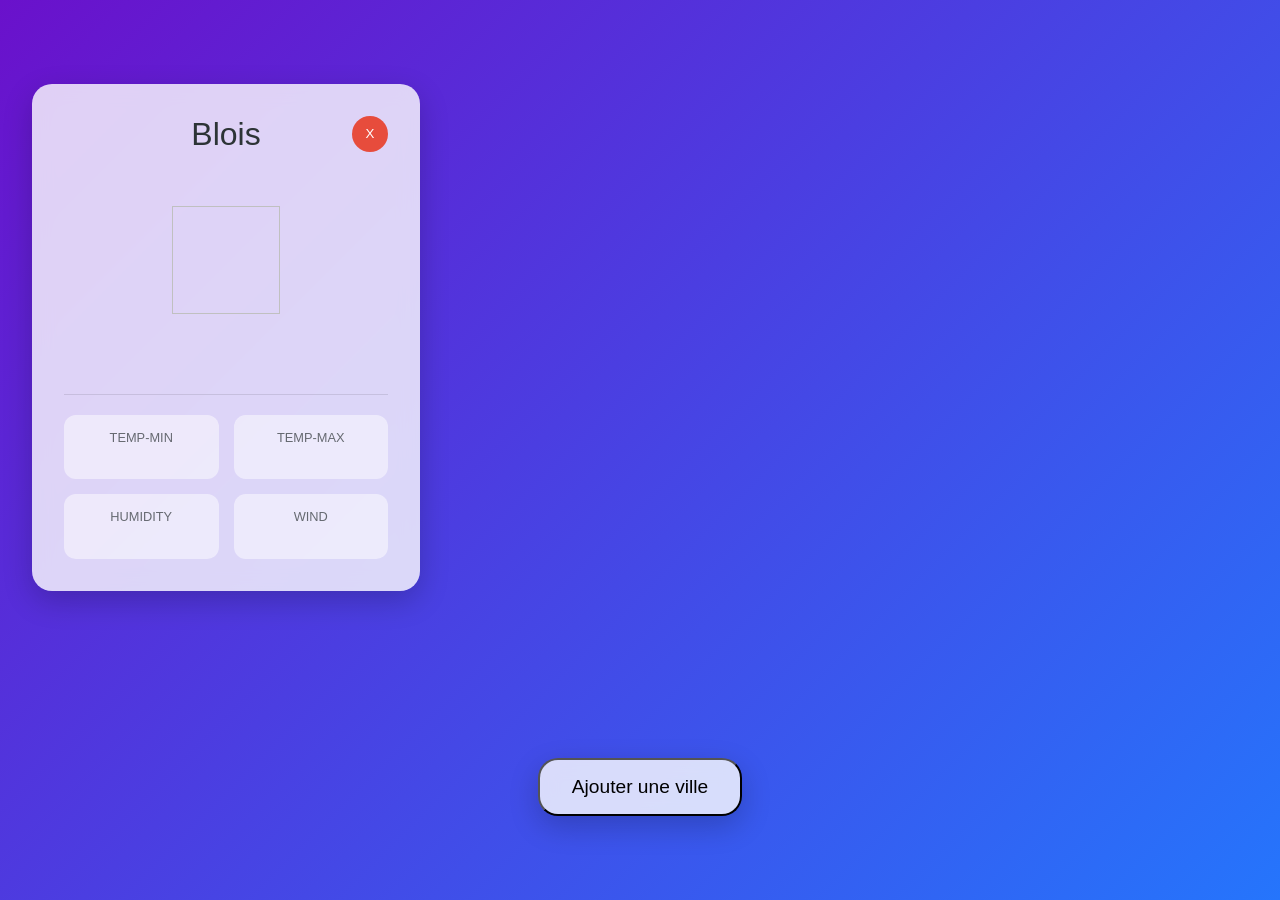
==== index.html @ 262f262c "Add files via upload" ====
<!DOCTYPE html>
<html lang="fr">

<head>
    <meta charset="UTF-8">
    <link rel="stylesheet" href="style.css">
    <script defer src="code.js"></script>
    <script defer src="script.js"></script>
    <meta name="viewport" content="width=device-width, initial-scale=1.0">
    <title>Ma Météo</title>
</head>

<body>
    <div class="container">
        <!-- <div class="card">
            <header>
                <bouton class="delete-btn">X</button>
                <h1 id="city">Blois</h1>
                <p id="date"></p>
                <p id="meteo"></p>
                <img id="image"/>
            </header>

            <div class="weather-now">
                <div class="temp-main">
                    <p id="temp-main"></p>
                </div>
                <p id="meteoG"></p>
                <img id="imageG"/>
            </div>

            <div class="weather-details">
                <div class="detail-card">
                    <span class="label">Min</span>
                    <span class="value">
                        <p id="temp-min"></p>
                    </span>
                </div>
                <div class="detail-card">
                    <span class="label">Max</span>
                    <span class="value">
                        <p id="temp-max"></p>
                    </span>
                </div>
                <div class="detail-card">
                    <span class="label">Humidité</span>
                    <span class="value">
                        <p id="humidity"></p>
                    </span>
                </div>
                <div class="detail-card">
                    <span class="label">Vent</span>
                    <span class="value">
                        <p id="wind"></p>
                    </span>
                </div>
            </div>

            <button class="refresh-btn">Mettre à jour</button>
        </div>

        <div class="card">
            <header>
                <h1 id="city">Blois</h1>
                <p id="date"></p>
                <p id="meteo"></p>
            </header>

            <div class="weather-now">
            </div>

            <div class="weather-details">
            </div>
        </div> -->
    </div>

    <button class="card" id="add-card-btn">Ajouter une ville</button>

</body>

</html>
---- style.css ----
/* --- CONFIGURATION RAPIDE --- */
:root {
    --bg-color: #e0eafc;
    --accent-color: #6a11cb;
    --text-color: #2d3436;
    --card-bg: rgba(255, 255, 255, 0.8);
}

body {
    font-family: 'Segoe UI', Tahoma, Geneva, Verdana, sans-serif;
    background: linear-gradient(135deg, #6a11cb 0%, #2575fc 100%);
    background-attachment: fixed;
    color: var(--text-color);
    display: flex;
    flex-wrap: wrap;
    justify-content: center;
    align-items: center;
    min-height: 100vh;
    margin: 0;
}

.container {
    width: 100%;
    display: flex;
    flex-wrap: wrap;
}

.card {
    width: 36vh;
    max-width: 450px;
    background: var(--card-bg);
    backdrop-filter: blur(10px);
    padding: 2rem;
    margin: 2rem;
    border-radius: 20px;
    box-shadow: 0 10px 30px rgba(0, 0, 0, 0.2);
    text-align: center;
}

button.card {
    width: auto;
    padding: 1rem 2rem;
    margin: 2rem;
    font-size: 1.2rem;
    position: sticky;
    bottom: 1vh;
}
h1 {
    margin-top: 0;
    font-weight: 300;
}

/* --- SECTION ACTUELLE --- */
.weather-now {
    margin: 20px 0;
}

.temp-main {
    font-size: 4rem;
    font-weight: bold;
    margin: 10px 0;
    color: var(--accent-color);
}

/* --- GRILLE DES DÉTAILS --- */
.weather-details {
    display: grid;
    grid-template-columns: 1fr 1fr;
    gap: 15px;
    margin-top: 20px;
    border-top: 1px solid rgba(0, 0, 0, 0.1);
    padding-top: 20px;
}

.detail-card {
    background: rgba(255, 255, 255, 0.5);
    padding: 15px;
    border-radius: 12px;
}

.label {
    display: block;
    font-size: 0.8rem;
    text-transform: uppercase;
    opacity: 0.7;
    margin-bottom: 5px;
}

.value {
    font-size: 1.2rem;
    font-weight: 600;
}

/* Bouton pour plus tard (API) */
.refresh-btn {
    margin-top: 25px;
    padding: 10px 20px;
    border: none;
    border-radius: 25px;
    background: var(--accent-color);
    color: white;
    cursor: pointer;
    transition: transform 0.2s;
}

.refresh-btn:hover {
    transform: scale(1.05);
}

.btn-supprimer {
    background: #e74c3c;
    color: white;
    border: none;
    border-radius: 25px;
    cursor: pointer;
    margin-left: auto;
    width: 4vh;
    height: 4vh;
    text-align: center;
    transition: transform 0.2s;
    position: absolute;
    top: 0;
    right: 0;
}

.btn-supprimer:hover {
    transform: scale(1.1);
}


header {
    position: relative;
    display: flex;
    flex-direction: column;
}

/* --- NOUVEAU STYLE POUR MÉTÉO GÉNÉRALE --- */
/* --- les element p et img de cette classe doivent etre un au dessus de l'autre mais assez proches --- */
.meteo {
    display: grid;
    grid-template-columns: 1fr;
    gap: 0px;
    justify-items: center;

}

.meteo img {
    width: 12vh;
    height: 12vh;
    margin-bottom: 0%;
}

.meteo p {
    margin-top: 0%;
}
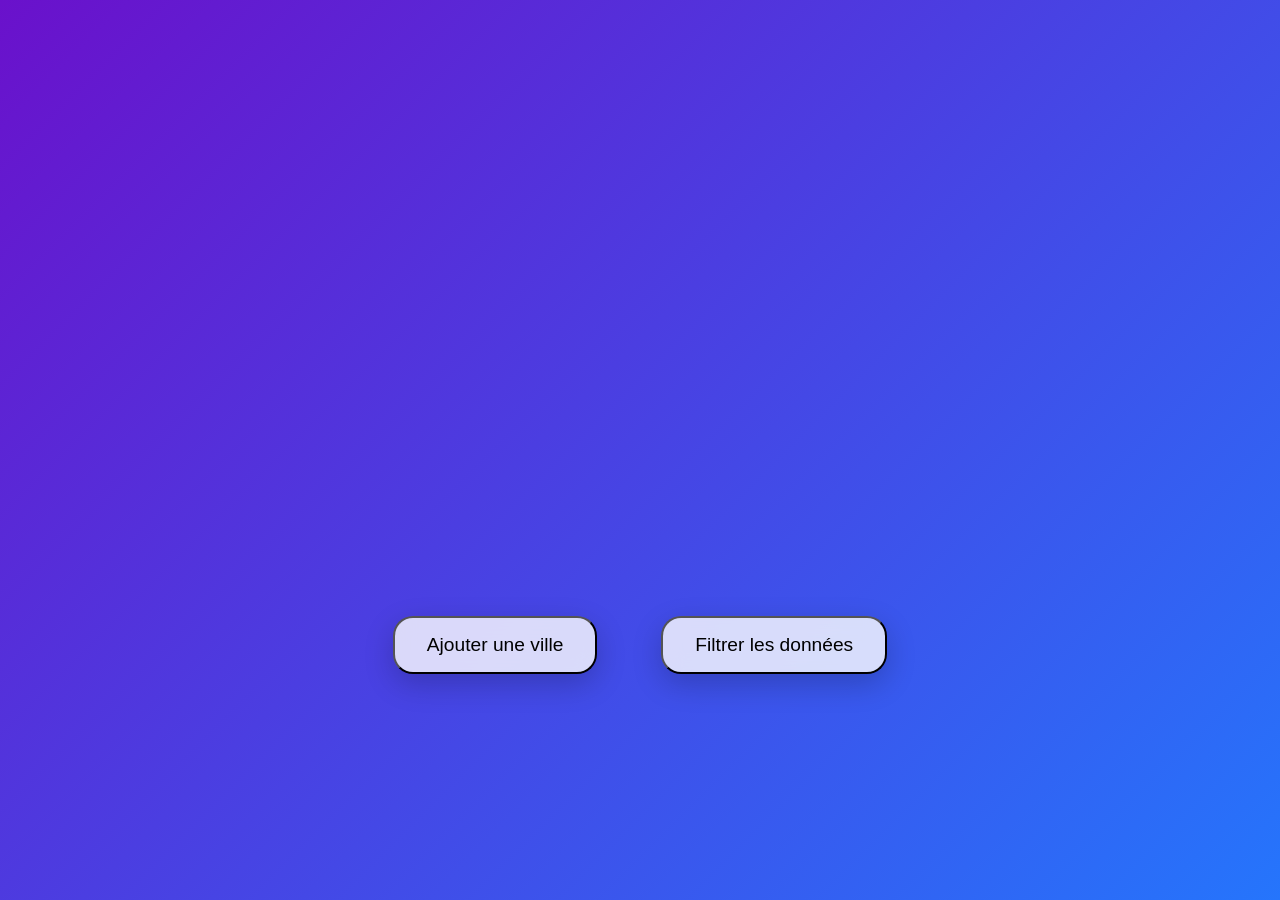
==== commit cb1b982f: "Add files via upload" ====
--- a/index.html
+++ b/index.html
@@ -14,7 +14,6 @@
     <div class="container">
         <!-- <div class="card">
             <header>
-                <bouton class="delete-btn">X</button>
                 <h1 id="city">Blois</h1>
                 <p id="date"></p>
                 <p id="meteo"></p>
@@ -75,6 +74,7 @@
     </div>
 
     <button class="card" id="add-card-btn">Ajouter une ville</button>
+    <button class="card" id="filtre">Filtrer les données</button>
 
 </body>
 
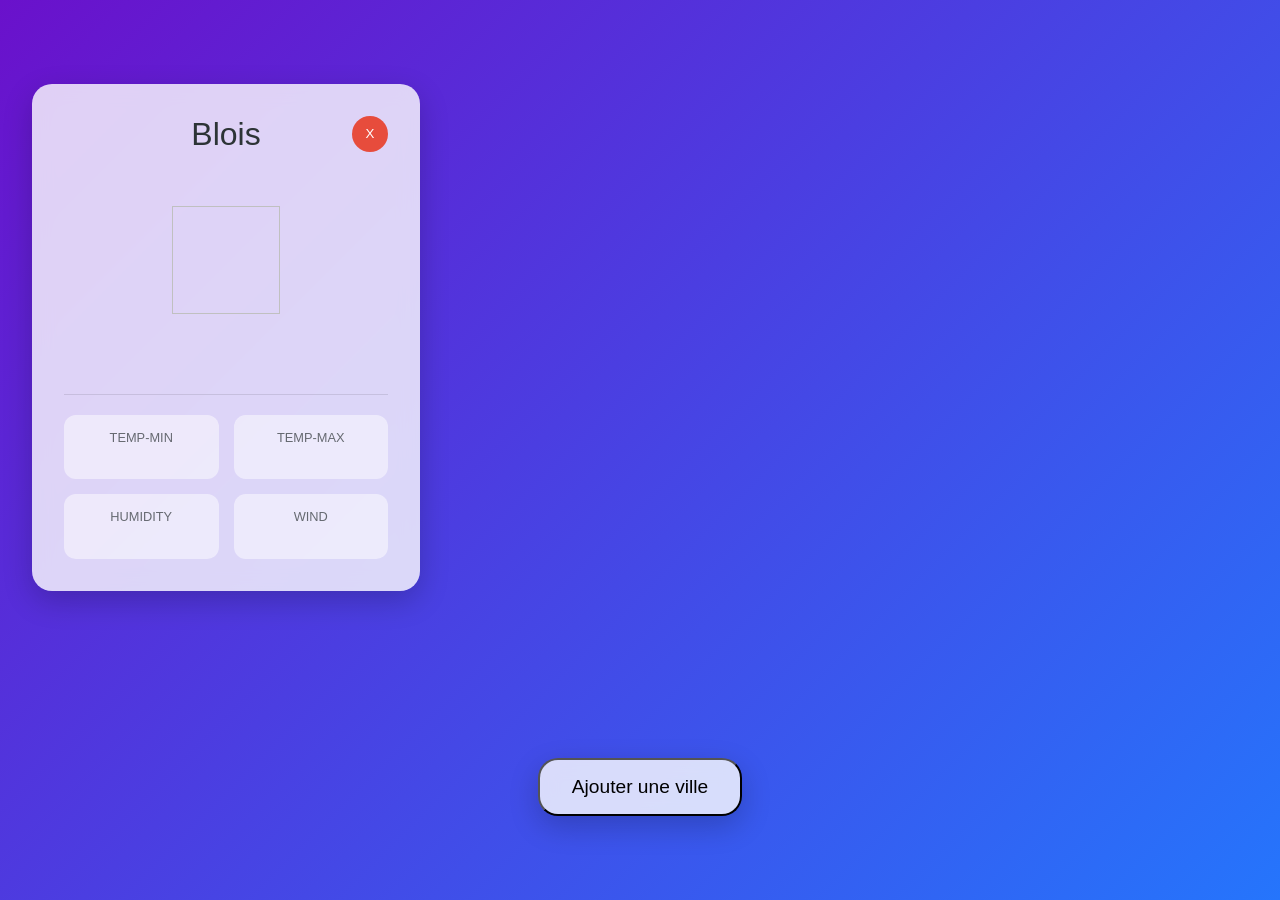
==== commit b39a56d9: "Merge pull request #2 from Victor8522/Victor-patch-1 Add files via upload" ====
--- a/index.html
+++ b/index.html
@@ -14,6 +14,7 @@
     <div class="container">
         <!-- <div class="card">
             <header>
+                <bouton class="delete-btn">X</button>
                 <h1 id="city">Blois</h1>
                 <p id="date"></p>
                 <p id="meteo"></p>
@@ -74,7 +75,6 @@
     </div>
 
     <button class="card" id="add-card-btn">Ajouter une ville</button>
-    <button class="card" id="filtre">Filtrer les données</button>
 
 </body>
 
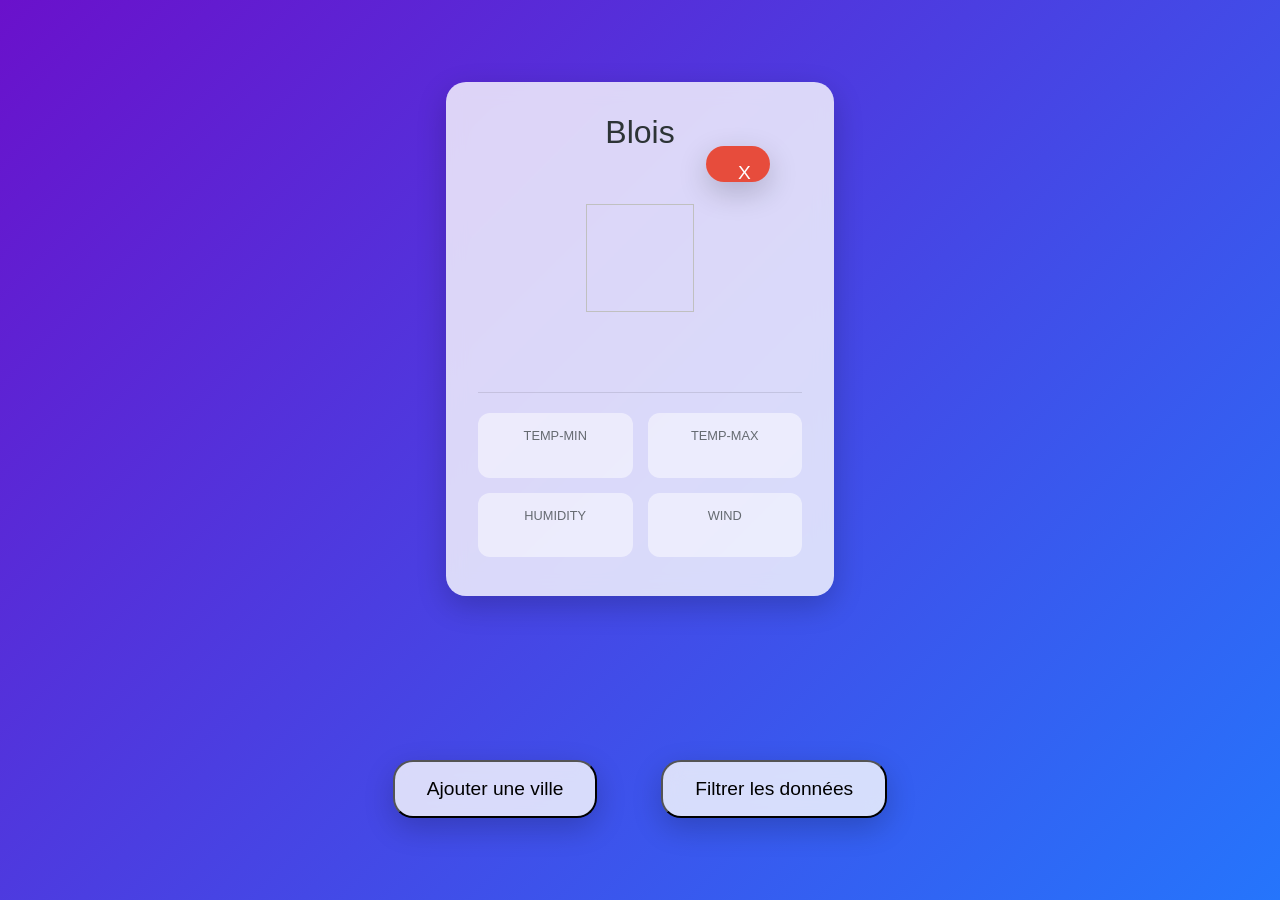
==== commit da6bd924: "Add files via upload" ====
--- a/index.html
+++ b/index.html
@@ -74,7 +74,8 @@
         </div> -->
     </div>
 
-    <button class="card" id="add-card-btn">Ajouter une ville</button>
+    <button id="add-card-btn">Ajouter une ville</button>
+    <button id="filtre">Filtrer les données</button>
 
 </body>
 
--- a/style.css
+++ b/style.css
@@ -23,10 +23,15 @@
     width: 100%;
     display: flex;
     flex-wrap: wrap;
+    align-content: center;
+    align-items: center;
+    justify-content: center;
+    justify-items: center;
 }
 
 .card {
     width: 36vh;
+    min-height: 50vh;
     max-width: 450px;
     background: var(--card-bg);
     backdrop-filter: blur(10px);
@@ -37,7 +42,12 @@
     text-align: center;
 }
 
-button.card {
+button {
+    background: var(--card-bg);
+    backdrop-filter: blur(10px);
+    box-shadow: 0 10px 30px rgba(0, 0, 0, 0.2);
+    text-align: center;
+    border-radius: 20px;
     width: auto;
     padding: 1rem 2rem;
     margin: 2rem;
@@ -45,6 +55,7 @@
     position: sticky;
     bottom: 1vh;
 }
+
 h1 {
     margin-top: 0;
     font-weight: 300;
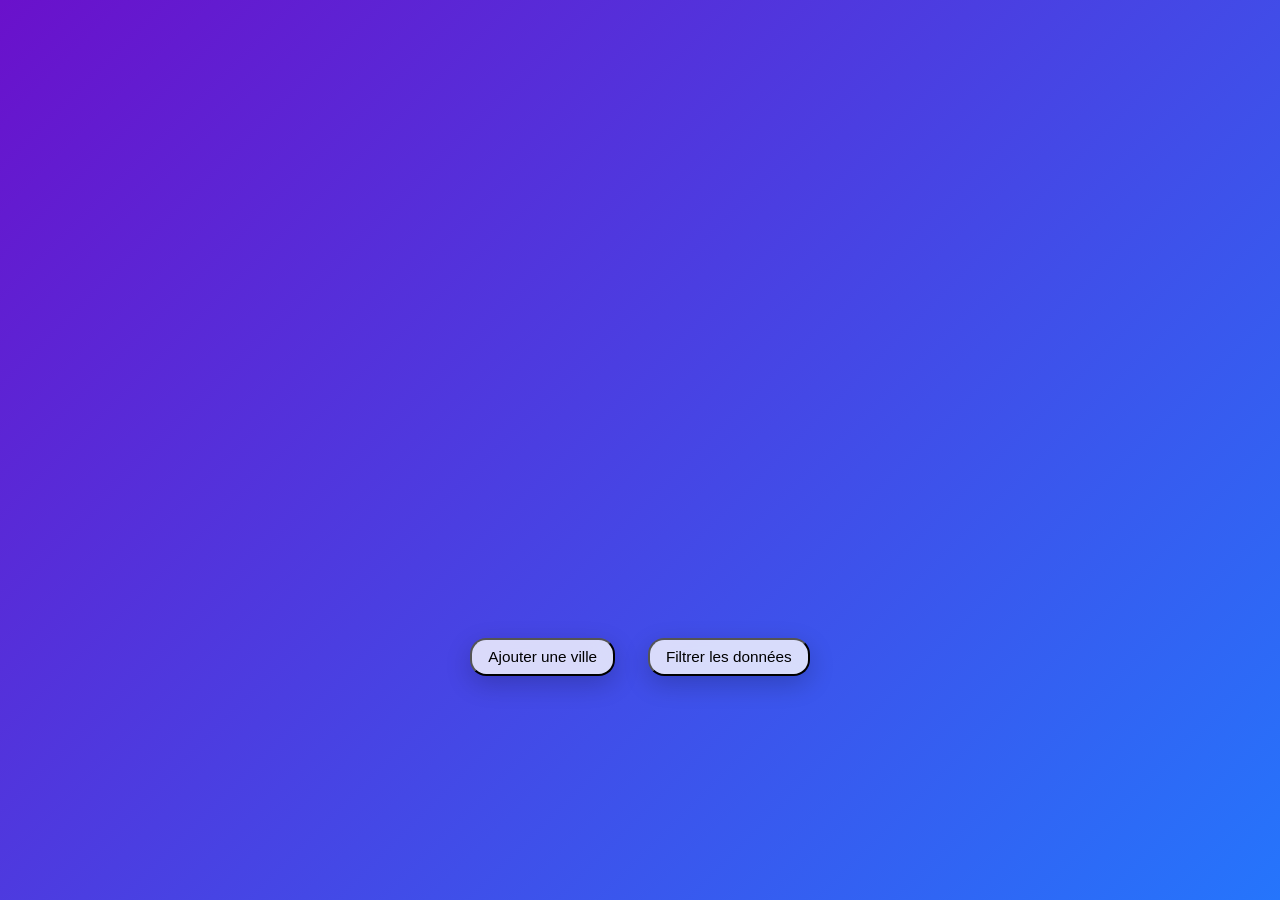
==== commit 30bd102d: "Add files via upload" ====
--- a/index.html
+++ b/index.html
@@ -14,7 +14,6 @@
     <div class="container">
         <!-- <div class="card">
             <header>
-                <bouton class="delete-btn">X</button>
                 <h1 id="city">Blois</h1>
                 <p id="date"></p>
                 <p id="meteo"></p>
@@ -74,8 +73,8 @@
         </div> -->
     </div>
 
-    <button id="add-card-btn">Ajouter une ville</button>
-    <button id="filtre">Filtrer les données</button>
+    <button class="button-sticky" id="add-card-btn">Ajouter une ville</button>
+    <button class="button-sticky" id="filtre">Filtrer les données</button>
 
 </body>
 
--- a/style.css
+++ b/style.css
@@ -1,9 +1,14 @@
-/* --- CONFIGURATION RAPIDE --- */
+/* ==========================================
+   1. VARIABLES & CONFIGURATION
+   ========================================== */
 :root {
     --bg-color: #e0eafc;
     --accent-color: #6a11cb;
     --text-color: #2d3436;
     --card-bg: rgba(255, 255, 255, 0.8);
+    
+    /* On garde des ombres en PX pour la précision du rendu visuel */
+    --shadow-main: 0 0.9vh 2.8vh rgba(0, 0, 0, 0.2);
 }
 
 body {
@@ -19,97 +24,113 @@
     margin: 0;
 }
 
+/* ==========================================
+   2. STRUCTURE DE MISE EN PAGE
+   ========================================== */
 .container {
     width: 100%;
     display: flex;
     flex-wrap: wrap;
-    align-content: center;
-    align-items: center;
     justify-content: center;
-    justify-items: center;
 }
 
 .card {
     width: 36vh;
     min-height: 50vh;
-    max-width: 450px;
+    max-width: 450px; /* Gardé en PX (voir explications plus bas) */
     background: var(--card-bg);
     backdrop-filter: blur(10px);
-    padding: 2rem;
-    margin: 2rem;
-    border-radius: 20px;
-    box-shadow: 0 10px 30px rgba(0, 0, 0, 0.2);
+    padding: 1.8vh; 
+    margin: 1.8vh;
+    border-radius: 1.8vh;
+    box-shadow: var(--shadow-main);
     text-align: center;
+    position: relative; /* Nécessaire pour le bouton supprimer absolu */
 }
 
-button {
-    background: var(--card-bg);
-    backdrop-filter: blur(10px);
-    box-shadow: 0 10px 30px rgba(0, 0, 0, 0.2);
-    text-align: center;
-    border-radius: 20px;
-    width: auto;
-    padding: 1rem 2rem;
-    margin: 2rem;
-    font-size: 1.2rem;
-    position: sticky;
-    bottom: 1vh;
+/* ==========================================
+   3. TYPOGRAPHIE & TITRES
+   ========================================== */
+h1 {
+    margin-top: 0;
+    font-weight: 300; /* Environ 2rem */
+    font-size: 3.7vh;
 }
 
-h1 {
-    margin-top: 0;
-    font-weight: 300;
-}
-
-/* --- SECTION ACTUELLE --- */
 .weather-now {
-    margin: 20px 0;
+    margin: 1.8vh 0;
 }
 
 .temp-main {
-    font-size: 4rem;
+    font-size: 7.4vh; /* Environ 4rem */
     font-weight: bold;
-    margin: 10px 0;
+    margin: 0.9vh 0;
     color: var(--accent-color);
 }
 
-/* --- GRILLE DES DÉTAILS --- */
+/* ==========================================
+   4. ICONES & AFFICHAGE MÉTÉO
+   ========================================== */
+.meteo {
+    display: grid;
+    grid-template-columns: 1fr;
+    gap: 0;
+    justify-items: center;
+}
+
+.meteo img {
+    width: 11vh;
+    height: 11vh;
+    margin-bottom: 0;
+}
+
+.meteo p {
+    margin-top: 0;
+    font-size: 1.5vh;
+}
+
+/* ==========================================
+   5. GRILLE DE DÉTAILS
+   ========================================== */
 .weather-details {
     display: grid;
     grid-template-columns: 1fr 1fr;
-    gap: 15px;
-    margin-top: 20px;
-    border-top: 1px solid rgba(0, 0, 0, 0.1);
-    padding-top: 20px;
+    gap: 1.4vh;
+    margin-top: 1.8vh;
+    border-top: 1px solid rgba(0, 0, 0, 0.1); /* Gardé en PX pour la finesse */
+    padding-top: 1.8vh;
 }
 
 .detail-card {
     background: rgba(255, 255, 255, 0.5);
-    padding: 15px;
-    border-radius: 12px;
+    padding: 0.4vh;
+    border-radius: 1.1vh;
 }
 
 .label {
     display: block;
-    font-size: 0.8rem;
+    font-size: 1.75vh;
     text-transform: uppercase;
     opacity: 0.7;
-    margin-bottom: 5px;
+    margin-bottom: 0.4vh;
 }
 
 .value {
-    font-size: 1.2rem;
+    font-size: 2.7vh;
     font-weight: 600;
 }
 
-/* Bouton pour plus tard (API) */
+/* ==========================================
+   6. BOUTONS & INTERACTION
+   ========================================== */
 .refresh-btn {
-    margin-top: 25px;
-    padding: 10px 20px;
+    margin-top: 2.3vh;
+    padding: 0.9vh 1.8vh;
     border: none;
-    border-radius: 25px;
+    border-radius: 2.3vh;
     background: var(--accent-color);
     color: white;
+    font-size: 1.3vh;
     cursor: pointer;
     transition: transform 0.2s;
 }
@@ -120,47 +141,34 @@
 
 .btn-supprimer {
     background: #e74c3c;
-    color: white;
+    color: #ffddd9;
+    font-size: 2.5vh;
+    font-weight: 550;
     border: none;
-    border-radius: 25px;
+    border-radius: 2.3vh;
     cursor: pointer;
-    margin-left: auto;
-    width: 4vh;
-    height: 4vh;
+    width: 3.7vh;
+    height: 3.7vh;
     text-align: center;
     transition: transform 0.2s;
     position: absolute;
-    top: 0;
-    right: 0;
+    top: 0.5vh;
+    right: 0.5vh;
 }
 
 .btn-supprimer:hover {
     transform: scale(1.1);
 }
 
-
-header {
-    position: relative;
-    display: flex;
-    flex-direction: column;
-}
-
-/* --- NOUVEAU STYLE POUR MÉTÉO GÉNÉRALE --- */
-/* --- les element p et img de cette classe doivent etre un au dessus de l'autre mais assez proches --- */
-.meteo {
-    display: grid;
-    grid-template-columns: 1fr;
-    gap: 0px;
-    justify-items: center;
-
-}
-
-.meteo img {
-    width: 12vh;
-    height: 12vh;
-    margin-bottom: 0%;
-}
-
-.meteo p {
-    margin-top: 0%;
+.button-sticky {
+    background: var(--card-bg);
+    backdrop-filter: blur(10px);
+    box-shadow: var(--shadow-main);
+    text-align: center;
+    border-radius: 1.8vh;
+    padding: 0.9vh 1.8vh;
+    margin: 1.8vh;
+    font-size: 1.7vh;
+    position: sticky;
+    bottom: 1vh;
 }
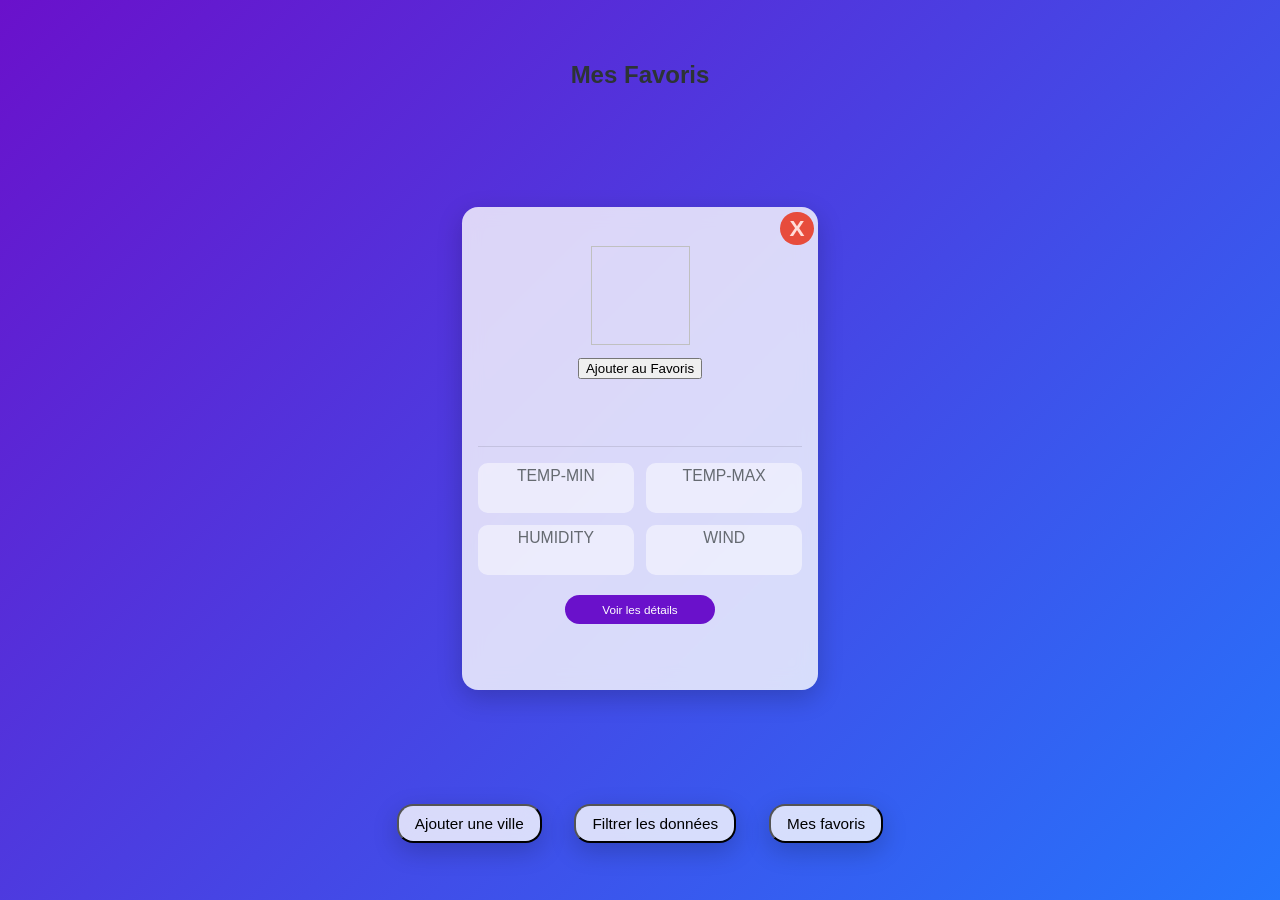
==== commit a9786388: "Add files via upload" ====
--- a/index.html
+++ b/index.html
@@ -1,81 +1,87 @@
-<!DOCTYPE html>
-<html lang="fr">
-
-<head>
-    <meta charset="UTF-8">
-    <link rel="stylesheet" href="style.css">
-    <script defer src="code.js"></script>
-    <script defer src="script.js"></script>
-    <meta name="viewport" content="width=device-width, initial-scale=1.0">
-    <title>Ma Météo</title>
-</head>
-
-<body>
-    <div class="container">
-        <!-- <div class="card">
-            <header>
-                <h1 id="city">Blois</h1>
-                <p id="date"></p>
-                <p id="meteo"></p>
-                <img id="image"/>
-            </header>
-
-            <div class="weather-now">
-                <div class="temp-main">
-                    <p id="temp-main"></p>
-                </div>
-                <p id="meteoG"></p>
-                <img id="imageG"/>
-            </div>
-
-            <div class="weather-details">
-                <div class="detail-card">
-                    <span class="label">Min</span>
-                    <span class="value">
-                        <p id="temp-min"></p>
-                    </span>
-                </div>
-                <div class="detail-card">
-                    <span class="label">Max</span>
-                    <span class="value">
-                        <p id="temp-max"></p>
-                    </span>
-                </div>
-                <div class="detail-card">
-                    <span class="label">Humidité</span>
-                    <span class="value">
-                        <p id="humidity"></p>
-                    </span>
-                </div>
-                <div class="detail-card">
-                    <span class="label">Vent</span>
-                    <span class="value">
-                        <p id="wind"></p>
-                    </span>
-                </div>
-            </div>
-
-            <button class="refresh-btn">Mettre à jour</button>
-        </div>
-
-        <div class="card">
-            <header>
-                <h1 id="city">Blois</h1>
-                <p id="date"></p>
-                <p id="meteo"></p>
-            </header>
-
-            <div class="weather-now">
-            </div>
-
-            <div class="weather-details">
-            </div>
-        </div> -->
-    </div>
-
-    <button class="button-sticky" id="add-card-btn">Ajouter une ville</button>
-    <button class="button-sticky" id="filtre">Filtrer les données</button>
-
-</body>
-
+<!DOCTYPE html>
+<html lang="fr">
+
+<head>
+    <meta charset="UTF-8">
+    <link rel="stylesheet" href="style.css">
+    <script defer src="code.js"></script>
+    <script defer src="script.js"></script>
+    <meta name="viewport" content="width=device-width, initial-scale=1.0">
+    <title>Ma Météo</title>
+</head>
+
+<body>
+    <div class="popup"></div>
+    <div id="menu-favoris" class="menu-favoris">
+        <h2>Mes Favoris</h2>
+        <div id="favoris-list"></div>
+    </div>
+    <div class="container">
+        <!-- <div class="card">
+            <header>
+                <h1 id="city">Blois</h1>
+                <p id="date"></p>
+                <p id="meteo"></p>
+                <img id="image"/>
+            </header>
+
+            <div class="weather-now">
+                <div class="temp-main">
+                    <p id="temp-main"></p>
+                </div>
+                <p id="meteoG"></p>
+                <img id="imageG"/>
+            </div>
+
+            <div class="weather-details">
+                <div class="detail-card">
+                    <span class="label">Min</span>
+                    <span class="value">
+                        <p id="temp-min"></p>
+                    </span>
+                </div>
+                <div class="detail-card">
+                    <span class="label">Max</span>
+                    <span class="value">
+                        <p id="temp-max"></p>
+                    </span>
+                </div>
+                <div class="detail-card">
+                    <span class="label">Humidité</span>
+                    <span class="value">
+                        <p id="humidity"></p>
+                    </span>
+                </div>
+                <div class="detail-card">
+                    <span class="label">Vent</span>
+                    <span class="value">
+                        <p id="wind"></p>
+                    </span>
+                </div>
+            </div>
+
+            <button class="refresh-btn">Mettre à jour</button>
+        </div>
+
+        <div class="card">
+            <header>
+                <h1 id="city">Blois</h1>
+                <p id="date"></p>
+                <p id="meteo"></p>
+            </header>
+
+            <div class="weather-now">
+            </div>
+
+            <div class="weather-details">
+            </div>
+        </div> -->
+    </div>
+
+    <button class="button-sticky" id="add-card-btn">Ajouter une ville</button>
+    <button class="button-sticky" id="filtre">Filtrer les données</button>
+    <button class="button-sticky" id="hamburger">Mes favoris</button>
+
+</body>
+
 </html>
--- a/style.css
+++ b/style.css
@@ -1,174 +1,354 @@
-/* ==========================================
-   1. VARIABLES & CONFIGURATION
-   ========================================== */
-:root {
-    --bg-color: #e0eafc;
-    --accent-color: #6a11cb;
-    --text-color: #2d3436;
-    --card-bg: rgba(255, 255, 255, 0.8);
-    
-    /* On garde des ombres en PX pour la précision du rendu visuel */
-    --shadow-main: 0 0.9vh 2.8vh rgba(0, 0, 0, 0.2);
-}
-
-body {
-    font-family: 'Segoe UI', Tahoma, Geneva, Verdana, sans-serif;
-    background: linear-gradient(135deg, #6a11cb 0%, #2575fc 100%);
-    background-attachment: fixed;
-    color: var(--text-color);
-    display: flex;
-    flex-wrap: wrap;
-    justify-content: center;
-    align-items: center;
-    min-height: 100vh;
-    margin: 0;
-}
-
-/* ==========================================
-   2. STRUCTURE DE MISE EN PAGE
-   ========================================== */
-.container {
-    width: 100%;
-    display: flex;
-    flex-wrap: wrap;
-    justify-content: center;
-}
-
-.card {
-    width: 36vh;
-    min-height: 50vh;
-    max-width: 450px; /* Gardé en PX (voir explications plus bas) */
-    background: var(--card-bg);
-    backdrop-filter: blur(10px);
-    padding: 1.8vh; 
-    margin: 1.8vh;
-    border-radius: 1.8vh;
-    box-shadow: var(--shadow-main);
-    text-align: center;
-    position: relative; /* Nécessaire pour le bouton supprimer absolu */
-}
-
-/* ==========================================
-   3. TYPOGRAPHIE & TITRES
-   ========================================== */
-h1 {
-    margin-top: 0;
-    font-weight: 300; /* Environ 2rem */
-    font-size: 3.7vh;
-}
-
-.weather-now {
-    margin: 1.8vh 0;
-}
-
-.temp-main {
-    font-size: 7.4vh; /* Environ 4rem */
-    font-weight: bold;
-    margin: 0.9vh 0;
-    color: var(--accent-color);
-}
-
-/* ==========================================
-   4. ICONES & AFFICHAGE MÉTÉO
-   ========================================== */
-.meteo {
-    display: grid;
-    grid-template-columns: 1fr;
-    gap: 0;
-    justify-items: center;
-}
-
-.meteo img {
-    width: 11vh;
-    height: 11vh;
-    margin-bottom: 0;
-}
-
-.meteo p {
-    margin-top: 0;
-    font-size: 1.5vh;
-}
-
-/* ==========================================
-   5. GRILLE DE DÉTAILS
-   ========================================== */
-.weather-details {
-    display: grid;
-    grid-template-columns: 1fr 1fr;
-    gap: 1.4vh;
-    margin-top: 1.8vh;
-    border-top: 1px solid rgba(0, 0, 0, 0.1); /* Gardé en PX pour la finesse */
-    padding-top: 1.8vh;
-}
-
-.detail-card {
-    background: rgba(255, 255, 255, 0.5);
-    padding: 0.4vh;
-    border-radius: 1.1vh;
-}
-
-.label {
-    display: block;
-    font-size: 1.75vh;
-    text-transform: uppercase;
-    opacity: 0.7;
-    margin-bottom: 0.4vh;
-}
-
-.value {
-    font-size: 2.7vh;
-    font-weight: 600;
-}
-
-/* ==========================================
-   6. BOUTONS & INTERACTION
-   ========================================== */
-.refresh-btn {
-    margin-top: 2.3vh;
-    padding: 0.9vh 1.8vh;
-    border: none;
-    border-radius: 2.3vh;
-    background: var(--accent-color);
-    color: white;
-    font-size: 1.3vh;
-    cursor: pointer;
-    transition: transform 0.2s;
-}
-
-.refresh-btn:hover {
-    transform: scale(1.05);
-}
-
-.btn-supprimer {
-    background: #e74c3c;
-    color: #ffddd9;
-    font-size: 2.5vh;
-    font-weight: 550;
-    border: none;
-    border-radius: 2.3vh;
-    cursor: pointer;
-    width: 3.7vh;
-    height: 3.7vh;
-    text-align: center;
-    transition: transform 0.2s;
-    position: absolute;
-    top: 0.5vh;
-    right: 0.5vh;
-}
-
-.btn-supprimer:hover {
-    transform: scale(1.1);
-}
-
-.button-sticky {
-    background: var(--card-bg);
-    backdrop-filter: blur(10px);
-    box-shadow: var(--shadow-main);
-    text-align: center;
-    border-radius: 1.8vh;
-    padding: 0.9vh 1.8vh;
-    margin: 1.8vh;
-    font-size: 1.7vh;
-    position: sticky;
-    bottom: 1vh;
+/* ==========================================
+   1. VARIABLES & CONFIGURATION
+   ========================================== */
+:root {
+    --bg-color: #e0eafc;
+    --accent-color: #6a11cb;
+    --text-color: #2d3436;
+    --card-bg: rgba(255, 255, 255, 0.8);
+    
+    /* On garde des ombres en PX pour la précision du rendu visuel */
+    --shadow-main: 0 0.9vh 2.8vh rgba(0, 0, 0, 0.2);
+}
+
+body {
+    font-family: 'Segoe UI', Tahoma, Geneva, Verdana, sans-serif;
+    background: linear-gradient(135deg, #6a11cb 0%, #2575fc 100%);
+    background-attachment: fixed;
+    color: var(--text-color);
+    display: flex;
+    flex-wrap: wrap;
+    justify-content: center;
+    align-items: center;
+    min-height: 100vh;
+    margin: 0;
+}
+
+/* ==========================================
+   2. STRUCTURE DE MISE EN PAGE
+   ========================================== */
+.container {
+    width: 100%;
+    display: flex;
+    flex-wrap: wrap;
+    justify-content: center;
+}
+
+.card {
+    width: 36vh;
+    min-height: 50vh;
+    max-width: 450px; /* Gardé en PX (voir explications plus bas) */
+    background: var(--card-bg);
+    backdrop-filter: blur(10px);
+    padding: 1.8vh; 
+    margin: 1.8vh;
+    border-radius: 1.8vh;
+    box-shadow: var(--shadow-main);
+    text-align: center;
+    position: relative; /* Nécessaire pour le bouton supprimer absolu */
+}
+
+/* ==========================================
+   3. TYPOGRAPHIE & TITRES
+   ========================================== */
+h1 {
+    margin-top: 0;
+    font-weight: 300; /* Environ 2rem */
+    font-size: 3.7vh;
+}
+
+.weather-now {
+    margin: 1.8vh 0;
+}
+
+.temp-main {
+    font-size: 7.4vh; /* Environ 4rem */
+    font-weight: bold;
+    margin: 0.9vh 0;
+    color: var(--accent-color);
+}
+
+/* ==========================================
+   4. ICONES & AFFICHAGE MÉTÉO
+   ========================================== */
+.meteo {
+    display: grid;
+    grid-template-columns: 1fr;
+    gap: 0;
+    justify-items: center;
+}
+
+.meteo img {
+    width: 11vh;
+    height: 11vh;
+    margin-bottom: 0;
+}
+
+.meteo p {
+    margin-top: 0;
+    font-size: 1.5vh;
+}
+
+/* ==========================================
+   5. GRILLE DE DÉTAILS
+   ========================================== */
+.weather-details {
+    display: grid;
+    grid-template-columns: 1fr 1fr;
+    gap: 1.4vh;
+    margin-top: 1.8vh;
+    border-top: 1px solid rgba(0, 0, 0, 0.1); /* Gardé en PX pour la finesse */
+    padding-top: 1.8vh;
+}
+
+.detail-card {
+    background: rgba(255, 255, 255, 0.5);
+    padding: 0.4vh;
+    border-radius: 1.1vh;
+}
+
+.label {
+    display: block;
+    font-size: 1.75vh;
+    text-transform: uppercase;
+    opacity: 0.7;
+    margin-bottom: 0.4vh;
+}
+
+.value {
+    font-size: 2.7vh;
+    font-weight: 600;
+}
+
+/* ==========================================
+   6. BOUTONS & INTERACTION
+   ========================================== */
+.refresh-btn {
+    margin-top: 2.3vh;
+    padding: 0.9vh 1.8vh;
+    border: none;
+    border-radius: 2.3vh;
+    background: var(--accent-color);
+    color: white;
+    font-size: 1.3vh;
+    cursor: pointer;
+    transition: transform 0.2s;
+}
+
+.refresh-btn:hover {
+    transform: scale(1.05);
+}
+
+.btn-supprimer {
+    background: #e74c3c;
+    color: #ffddd9;
+    font-size: 2.5vh;
+    font-weight: 550;
+    border: none;
+    border-radius: 2.3vh;
+    cursor: pointer;
+    width: 3.7vh;
+    height: 3.7vh;
+    text-align: center;
+    transition: transform 0.2s;
+    position: absolute;
+    top: 0.5vh;
+    right: 0.5vh;
+}
+
+.btn-supprimer:hover {
+    transform: scale(1.1);
+}
+
+.button-sticky {
+    background: var(--card-bg);
+    backdrop-filter: blur(10px);
+    box-shadow: var(--shadow-main);
+    text-align: center;
+    border-radius: 1.8vh;
+    padding: 0.9vh 1.8vh;
+    margin: 1.8vh;
+    font-size: 1.7vh;
+    position: sticky;
+    bottom: 1vh;
+}
+
+.card .refresh-btn {
+    display: inline-block;
+    width: auto;
+    min-width: 150px;
+    margin-bottom: 10px;
+}
+
+.detail-section {
+    background: var(--card-bg);
+    margin: 20px;
+    padding: 20px;
+    border-radius: 15px;
+    backdrop-filter: blur(10px);
+    width: 90%;
+    max-width: 800px;
+}
+
+table {
+    width: 100%;
+    border-collapse: collapse;
+    margin-top: 10px;
+}
+
+th, td {
+    padding: 12px;
+    text-align: left;
+    border-bottom: 1px solid rgba(0,0,0,0.1);
+}
+
+th {
+    text-transform: uppercase;
+    font-size: 0.8rem;
+    color: var(--accent-color);
+}
+
+canvas {
+    max-height: 300px;
+}
+
+/* ==========================================
+   6. FORMULAIRE
+   ========================================== */
+.filtre-popup {
+    position: fixed;
+    top: 50%;
+    left: 50%;
+    transform: translate(-50%, -50%);
+    z-index: 1000;
+
+    width: clamp(280px, 90vw, 480px);
+    padding: 1.6rem;
+
+    background: var(--card-bg);
+    backdrop-filter: blur(10px);
+    border-radius: 1.8vh;
+    box-shadow: var(--shadow-main);
+}
+
+.filtre-popup form {
+    display: grid;
+    grid-template-columns: auto 1fr auto 1fr;
+    gap: 0.8rem 1rem;
+    align-items: center;
+}
+
+.filtre-popup input[type="checkbox"] {
+    width: 1rem;
+    height: 1rem;
+    cursor: pointer;
+    accent-color: var(--accent, #7c9ff5);
+}
+
+.filtre-popup label {
+    cursor: pointer;
+    font-size: 0.9rem;
+    color: var(--text-primary);
+}
+
+.filtre-popup button[type="submit"] {
+    grid-column: 1 / -1;
+    justify-self: center;
+    margin-top: 0.4rem;
+    padding: 0.5rem 2rem;
+    background: var(--accent, #7c9ff5);
+    color: #fff;
+    border: none;
+    border-radius: 0.6rem;
+    font-size: 0.9rem;
+    font-weight: 600;
+    cursor: pointer;
+}
+
+/* ─── Popup ajout de ville ───────────────────────────────── */
+.add-popup {
+    position: fixed;
+    top: 50%;
+    left: 50%;
+    transform: translate(-50%, -50%);
+    z-index: 1000;
+
+    width: clamp(280px, 90vw, 420px);
+    padding: 1.6rem;
+
+    background: var(--card-bg);
+    backdrop-filter: blur(10px);
+    border-radius: 1.8vh;
+    box-shadow: var(--shadow-main);
+}
+
+.add-popup form {
+    display: grid;
+    grid-template-columns: 1fr;
+    gap: 0.6rem;
+}
+
+/* ─── Inputs texte et number ─────────────────────────────── */
+.add-popup input[type="text"],
+.add-popup input[type="number"] {
+    width: 100%;
+    padding: 0.5rem 0.8rem;
+    background: transparent;
+    border: 1px solid var(--text-primary, #f0f0f0);
+    border-radius: 0.6rem;
+    color: var(--text-primary);
+    font-size: 0.9rem;
+    outline: none;
+    box-sizing: border-box;
+    transition: border-color 0.15s ease;
+}
+
+.add-popup input[type="text"]:focus,
+.add-popup input[type="number"]:focus {
+    border-color: var(--accent, #7c9ff5);
+}
+
+/* ─── Séparateur "ou par coordonnées" ────────────────────── */
+.add-popup p {
+    text-align: center;
+    font-size: 0.8rem;
+    color: var(--text-primary);
+    opacity: 0.5;
+    margin: 0.2rem 0;
+}
+
+/* ─── Ligne latitude / longitude côte à côte ─────────────── */
+.add-popup .coords {
+    display: grid;
+    grid-template-columns: 1fr 1fr;
+    gap: 0.6rem;
+}
+
+/* ─── Boutons ────────────────────────────────────────────── */
+.add-popup .actions {
+    display: grid;
+    grid-template-columns: 1fr 1fr;
+    gap: 0.6rem;
+    margin-top: 0.4rem;
+}
+
+.add-popup button[type="submit"],
+.add-popup button[type="button"] {
+    padding: 0.5rem 0;
+    border: none;
+    border-radius: 0.6rem;
+    font-size: 0.9rem;
+    font-weight: 600;
+    cursor: pointer;
+}
+
+.add-popup button[type="submit"] {
+    background: var(--accent, #7c9ff5);
+    color: #fff;
+}
+
+.add-popup button[type="button"] {
+    background: transparent;
+    border: 1px solid var(--text-primary, #f0f0f0);
+    color: var(--text-primary);
 }
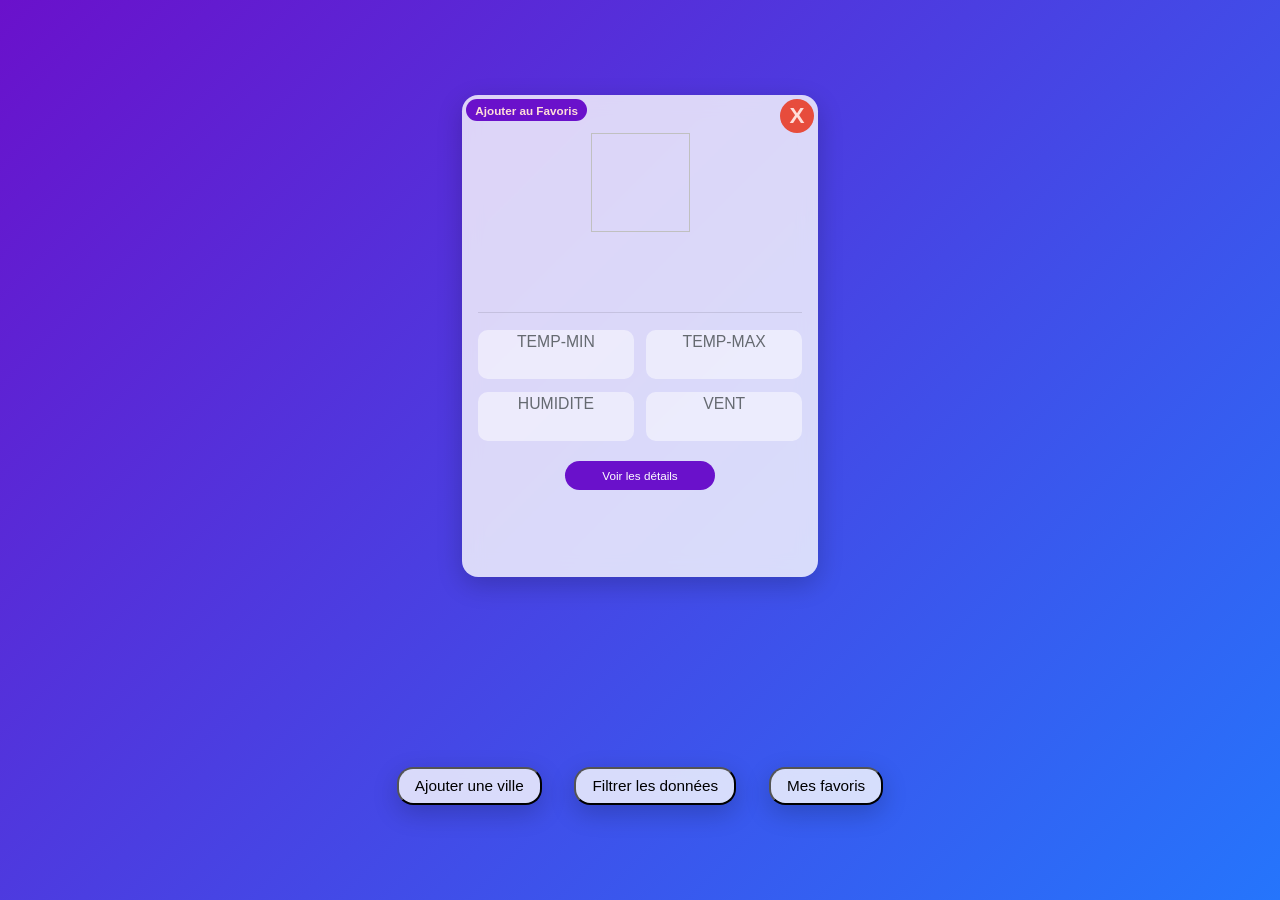
==== commit 7969b9c5: "Add files via upload" ====
--- a/index.html
+++ b/index.html
@@ -12,76 +12,11 @@
 
 <body>
     <div class="popup"></div>
-    <div id="menu-favoris" class="menu-favoris">
-        <h2>Mes Favoris</h2>
-        <div id="favoris-list"></div>
-    </div>
-    <div class="container">
-        <!-- <div class="card">
-            <header>
-                <h1 id="city">Blois</h1>
-                <p id="date"></p>
-                <p id="meteo"></p>
-                <img id="image"/>
-            </header>
-
-            <div class="weather-now">
-                <div class="temp-main">
-                    <p id="temp-main"></p>
-                </div>
-                <p id="meteoG"></p>
-                <img id="imageG"/>
-            </div>
-
-            <div class="weather-details">
-                <div class="detail-card">
-                    <span class="label">Min</span>
-                    <span class="value">
-                        <p id="temp-min"></p>
-                    </span>
-                </div>
-                <div class="detail-card">
-                    <span class="label">Max</span>
-                    <span class="value">
-                        <p id="temp-max"></p>
-                    </span>
-                </div>
-                <div class="detail-card">
-                    <span class="label">Humidité</span>
-                    <span class="value">
-                        <p id="humidity"></p>
-                    </span>
-                </div>
-                <div class="detail-card">
-                    <span class="label">Vent</span>
-                    <span class="value">
-                        <p id="wind"></p>
-                    </span>
-                </div>
-            </div>
-
-            <button class="refresh-btn">Mettre à jour</button>
-        </div>
-
-        <div class="card">
-            <header>
-                <h1 id="city">Blois</h1>
-                <p id="date"></p>
-                <p id="meteo"></p>
-            </header>
-
-            <div class="weather-now">
-            </div>
-
-            <div class="weather-details">
-            </div>
-        </div> -->
-    </div>
-
+    <div id="menu-favoris" class="menu-favoris"></div>
+    <div class="container"></div>
     <button class="button-sticky" id="add-card-btn">Ajouter une ville</button>
     <button class="button-sticky" id="filtre">Filtrer les données</button>
     <button class="button-sticky" id="hamburger">Mes favoris</button>
-
 </body>
 
 </html>
--- a/style.css
+++ b/style.css
@@ -1,6 +1,6 @@
-/* ==========================================
-   1. VARIABLES & CONFIGURATION
-   ========================================== */
+/* ==============================================================
+   || 1. VARIABLES & CONFIGURATION                             ||
+   ============================================================== */
 :root {
     --bg-color: #e0eafc;
     --accent-color: #6a11cb;
@@ -11,6 +11,9 @@
     --shadow-main: 0 0.9vh 2.8vh rgba(0, 0, 0, 0.2);
 }
 
+/* ==============================================================
+   || 2. BASE & BODY                                           ||
+   ============================================================== */
 body {
     font-family: 'Segoe UI', Tahoma, Geneva, Verdana, sans-serif;
     background: linear-gradient(135deg, #6a11cb 0%, #2575fc 100%);
@@ -24,9 +27,9 @@
     margin: 0;
 }
 
-/* ==========================================
-   2. STRUCTURE DE MISE EN PAGE
-   ========================================== */
+/* ==============================================================
+   || 3. STRUCTURE DE MISE EN PAGE                            ||
+   ============================================================== */
 .container {
     width: 100%;
     display: flex;
@@ -48,9 +51,19 @@
     position: relative; /* Nécessaire pour le bouton supprimer absolu */
 }
 
-/* ==========================================
-   3. TYPOGRAPHIE & TITRES
-   ========================================== */
+.detail-section {
+    background: var(--card-bg);
+    margin: 20px;
+    padding: 20px;
+    border-radius: 15px;
+    backdrop-filter: blur(10px);
+    width: 90%;
+    max-width: 800px;
+}
+
+/* ==============================================================
+   || 4. TYPOGRAPHIE & TITRES                                  ||
+   ============================================================== */
 h1 {
     margin-top: 0;
     font-weight: 300; /* Environ 2rem */
@@ -68,9 +81,9 @@
     color: var(--accent-color);
 }
 
-/* ==========================================
-   4. ICONES & AFFICHAGE MÉTÉO
-   ========================================== */
+/* ==============================================================
+   || 5. ICONES & AFFICHAGE MÉTÉO                             ||
+   ============================================================== */
 .meteo {
     display: grid;
     grid-template-columns: 1fr;
@@ -89,9 +102,9 @@
     font-size: 1.5vh;
 }
 
-/* ==========================================
-   5. GRILLE DE DÉTAILS
-   ========================================== */
+/* ==============================================================
+   || 6. GRILLE DE DÉTAILS                                    ||
+   ============================================================== */
 .weather-details {
     display: grid;
     grid-template-columns: 1fr 1fr;
@@ -120,9 +133,34 @@
     font-weight: 600;
 }
 
-/* ==========================================
-   6. BOUTONS & INTERACTION
-   ========================================== */
+/* ==============================================================
+   || 7. TABLEAU                                               ||
+   ============================================================== */
+table {
+    width: 100%;
+    border-collapse: collapse;
+    margin-top: 10px;
+}
+
+th, td {
+    padding: 12px;
+    text-align: left;
+    border-bottom: 1px solid rgba(0,0,0,0.1);
+}
+
+th {
+    text-transform: uppercase;
+    font-size: 0.8rem;
+    color: var(--accent-color);
+}
+
+canvas {
+    max-height: 300px;
+}
+
+/* ==============================================================
+   || 8. BOUTONS & INTERACTION                                ||
+   ============================================================== */
 .refresh-btn {
     margin-top: 2.3vh;
     padding: 0.9vh 1.8vh;
@@ -157,6 +195,26 @@
 }
 
 .btn-supprimer:hover {
+    transform: scale(1.1);
+}
+
+.btn-Favoris {
+    background: #6a11cb;
+    color: #ffddd9;
+    font-size: 1.3vh;
+    font-weight: 550;
+    border: none;
+    border-radius: 2.3vh;
+    cursor: pointer;
+    padding: 0.5vh 1vh;
+    text-align: center;
+    transition: transform 0.2s;
+    position: absolute;
+    top: 0.5vh;
+    left: 0.5vh;
+}
+
+.btn-Favoris:hover {
     transform: scale(1.1);
 }
 
@@ -180,41 +238,42 @@
     margin-bottom: 10px;
 }
 
-.detail-section {
-    background: var(--card-bg);
-    margin: 20px;
-    padding: 20px;
-    border-radius: 15px;
-    backdrop-filter: blur(10px);
-    width: 90%;
-    max-width: 800px;
-}
-
-table {
+/* ==============================================================
+   || 9. MENU FAVORIS                                         ||
+   ============================================================== */
+#menu-favoris {
+    position: fixed;
+    top: 6vh;
+    right: 1vh;
+    background: var(--card-bg);
+    backdrop-filter: blur(10px);
+    box-shadow: var(--shadow-main);
+    border-radius: 1.8vh;
+    padding: 1vh;
+    min-width: 150px;
+    display: none;
+    z-index: 10;
+}
+
+#menu-favoris button {
+    display: block;
     width: 100%;
-    border-collapse: collapse;
-    margin-top: 10px;
-}
-
-th, td {
-    padding: 12px;
+    background: none;
+    border: none;
+    padding: 1vh;
+    cursor: pointer;
     text-align: left;
-    border-bottom: 1px solid rgba(0,0,0,0.1);
-}
-
-th {
-    text-transform: uppercase;
-    font-size: 0.8rem;
-    color: var(--accent-color);
-}
-
-canvas {
-    max-height: 300px;
-}
-
-/* ==========================================
-   6. FORMULAIRE
-   ========================================== */
+    font-size: 1.5vh;
+    border-radius: 1vh;
+}
+
+#menu-favoris button:hover {
+    background: rgba(106, 17, 203, 0.1);
+}
+
+/* ==============================================================
+   || 10. FORMULAIRE — POPUP FILTRE                           ||
+   ============================================================== */
 .filtre-popup {
     position: fixed;
     top: 50%;
@@ -265,7 +324,9 @@
     cursor: pointer;
 }
 
-/* ─── Popup ajout de ville ───────────────────────────────── */
+/* ==============================================================
+   || 11. FORMULAIRE — POPUP AJOUT DE VILLE                   ||
+   ============================================================== */
 .add-popup {
     position: fixed;
     top: 50%;
